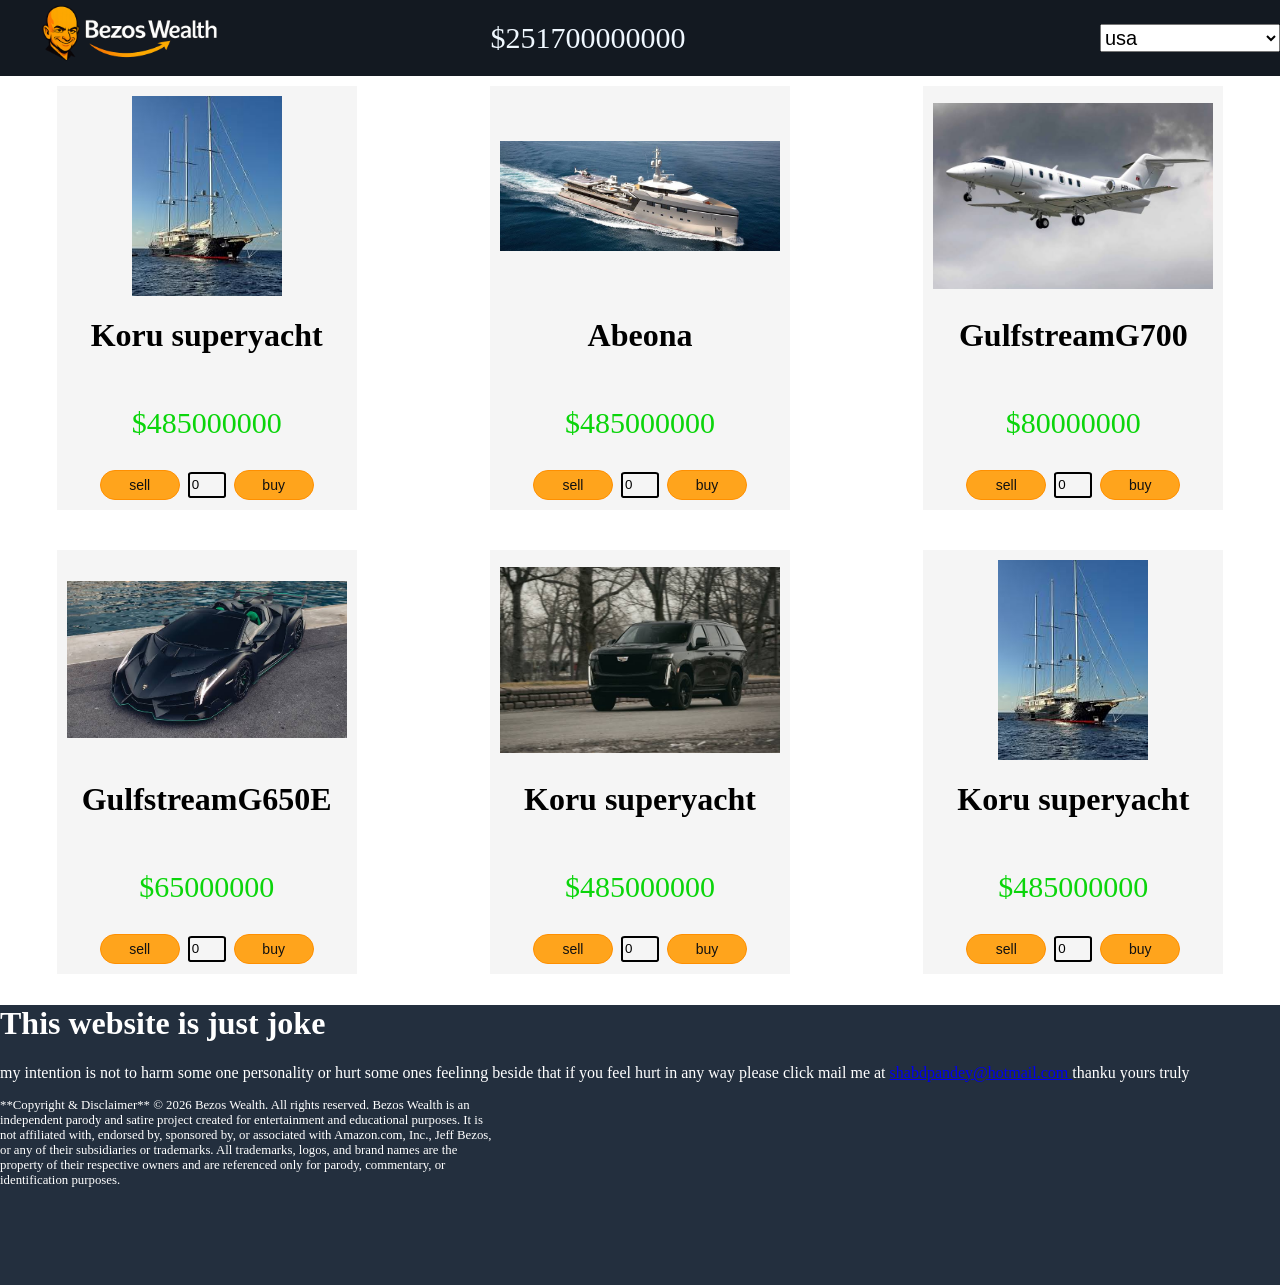
==== index.html @ bca40e4d "Initial commit" ====
<!DOCTYPE html>
<html lang="en">
<head>
    <meta charset="UTF-8">
    <meta name="viewport" content="width=device-width, initial-scale=1.0">
    <link rel="stylesheet" href="style.css">
    
</head>
<body>
    <header>
    <div class="navBar">
        <div class="logod">
           <img class="logoimg"  src="joe.png" alt="bezosphoto">
        </div>
        <div class="amount">
            <p id="symbol">$</p>
            <p id="usdamount">251700000000</p>
        </div>
        <div class="currency_changer">
            <select name="currency" id="money_change">
                <option value="usa">usa</option>
                <option value="india">india</option>
                <option value="china">china</option>
            </select>
        </div>
        </header>
    </div>
    <div class="hero-section">
        <div id="products"></div>
    </div>
    <footer>
        <div class="last_note">
            <h1>This website is just joke</h1>
            <p>my intention is not to harm some one personality or
                 hurt some ones feelinng beside that if you feel hurt in any way
                please click mail me at 
           <span id="mail"> <a href="mailto:shabdpandey@hotmail.com">shabdpandey@hotmail.com </a> </span>
        thanku yours truly </p>
       <div class="copyright_section"> <p >**Copyright & Disclaimer**

© 2026 Bezos Wealth. All rights reserved.

Bezos Wealth is an independent parody and satire project created for entertainment and educational purposes. 
It is not affiliated with, endorsed by, sponsored by, or associated with Amazon.com,
 Inc., Jeff Bezos, or any of their subsidiaries or trademarks. All trademarks, logos, and brand names 
 are the property of their respective owners and are referenced only for parody, commentary, or identification purposes.
</p>

</div>

        </div>
    </footer>
    <script src="script.js"></script>
</body>
</html>
---- style.css ----
body{
    margin: 0%;
    padding: 0%;
}


.navBar{
    background-color: #131921;
    height: 76px;
    width: 100%;
    margin: 0px;
    padding: 0%;
    display: flex;
    justify-content: center;
    align-items: center;

    
}
.amount{
    display: flex;
    margin-left: 0%;
    margin-right:auto;
    justify-content: center;
    align-items: center;
}

#usdamount{

    color: aliceblue;
    font-size: 30px;
    margin: 0px;
    display: flex;
    margin-right: auto;
    font-weight: 300;
    
    
    
}

.logoimg{
    width: auto;
    height: 180px;
    margin-right: auto;
    
    
}
.logod{
      width: 76px;
    height: 180px;
    margin-right: auto;
    
}
#money_change{
    width: 180px;
    height: 28px;
    font-size: 20px;
    font-family: Arial, Helvetica, sans-serif;
    font-weight: 300;
}
#symbol{
    color: aliceblue ;
    font-weight: 300;
    font-size: 30px;
    margin: 0px;
}


#product_name{
    font-size: 40px;
  
}
.img_product{
    width: 100%;
    height: 200px;
    object-fit: contain;
    align-items: center;
    justify-content: center;
    margin: 0px;
    padding: 0px;
    border: 0px;
    margin-bottom: auto;
}
.last_note{
    height: 280px;
    width: 100%;
    background: #232F3E;
    display: flexbox;
    justify-items: center;
    justify-content: space-around;
    color: #ffffff;
    

}
.copyright_section{
    height: 80px;
    width: 500px;
    font-size: 0.8rem;
    
    
}
.card{
   
    background-color: #F5F5F5;
    width: 300px;
    min-height: 400px;
    justify-items: center;
    align-items: center;
    justify-content: space-between;
    display: flex;
    flex-direction: column;
    margin: 10px;
    padding: 10px;
    box-sizing: border-box;
    
}



.product_count{
    width: 30px;
    height: 20px;
    border-radius: 10%;
    border: 2px solid black;
    background-color: #F5F5F5;
    outline: none;

}
.price_style{
    display: flex;
    font-size: 30px;
    color: rgb(11, 213, 11);
    font-weight: 500;
    margin: 0px;
    padding: 0px;
    
}
#buy{
    width: 80px;
    height: 30px;
    background-color: #ffa41c;
    color: #111;
    padding: 8px 25px;
    font-size: 14px;
    border-radius: 20px;
    cursor: pointer;
    border: 1px solid #ff8f00;
    display: flex;
    flex-direction: column;
    justify-content: center;
    align-items: center;
    
}
.buttons_2{
    display: flex;
    justify-content: center;
     align-items: center;
     gap: 8px;
     width: 100%;
     

}
#sell{
    width: 80px;
    height: 30px;
    background-color: #ffa41c;
    color: #111;
    padding: 8px 25px;
    font-size: 14px;
    border-radius: 20px;
    cursor: pointer;
    border: 1px solid #ff8f00;
    display: flex;
    flex-direction: row;
    justify-content: center;
    align-items: center;
}
#products{
    display: flex;
    flex-wrap: wrap;
    gap: 20px;
    align-items: flex-start;
    justify-content: space-around;
}
#sell:hover{
    width: 100px;
}
.card:hover{
    background-color: #ff8f00;
}
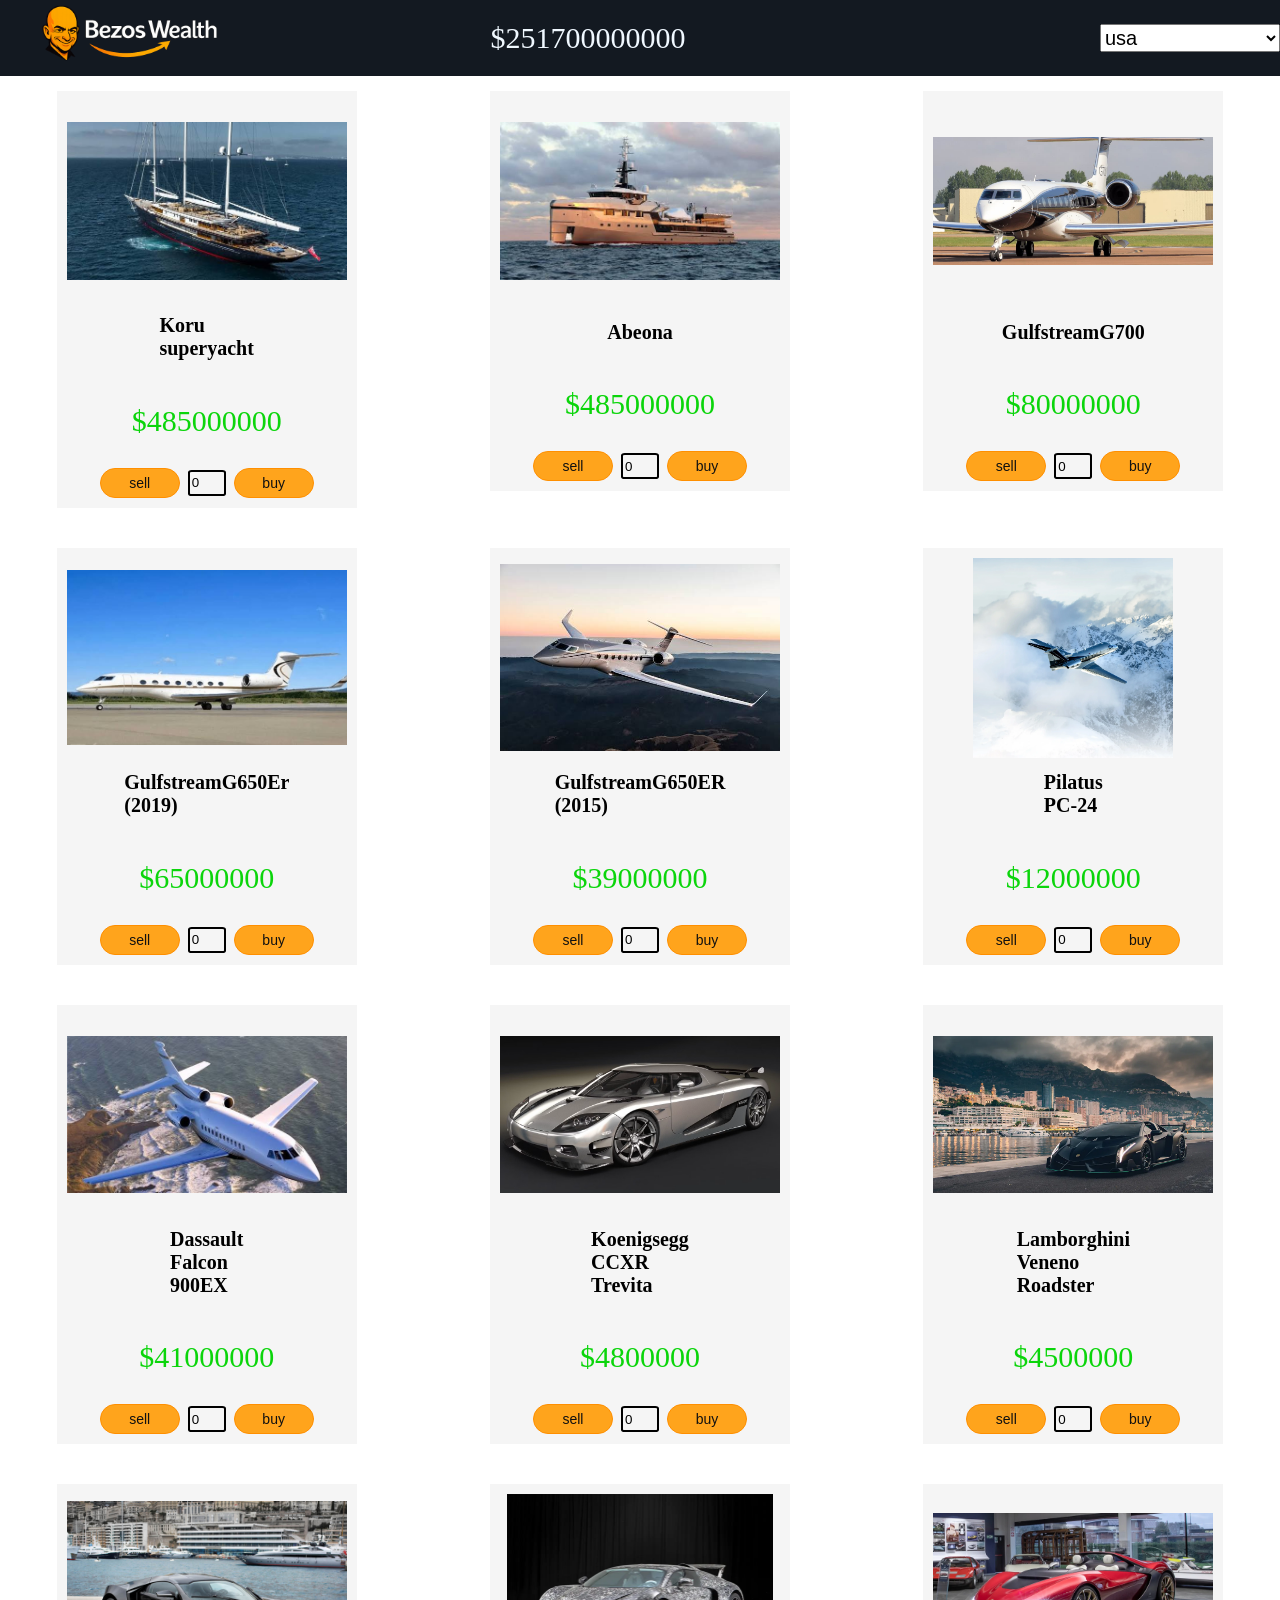
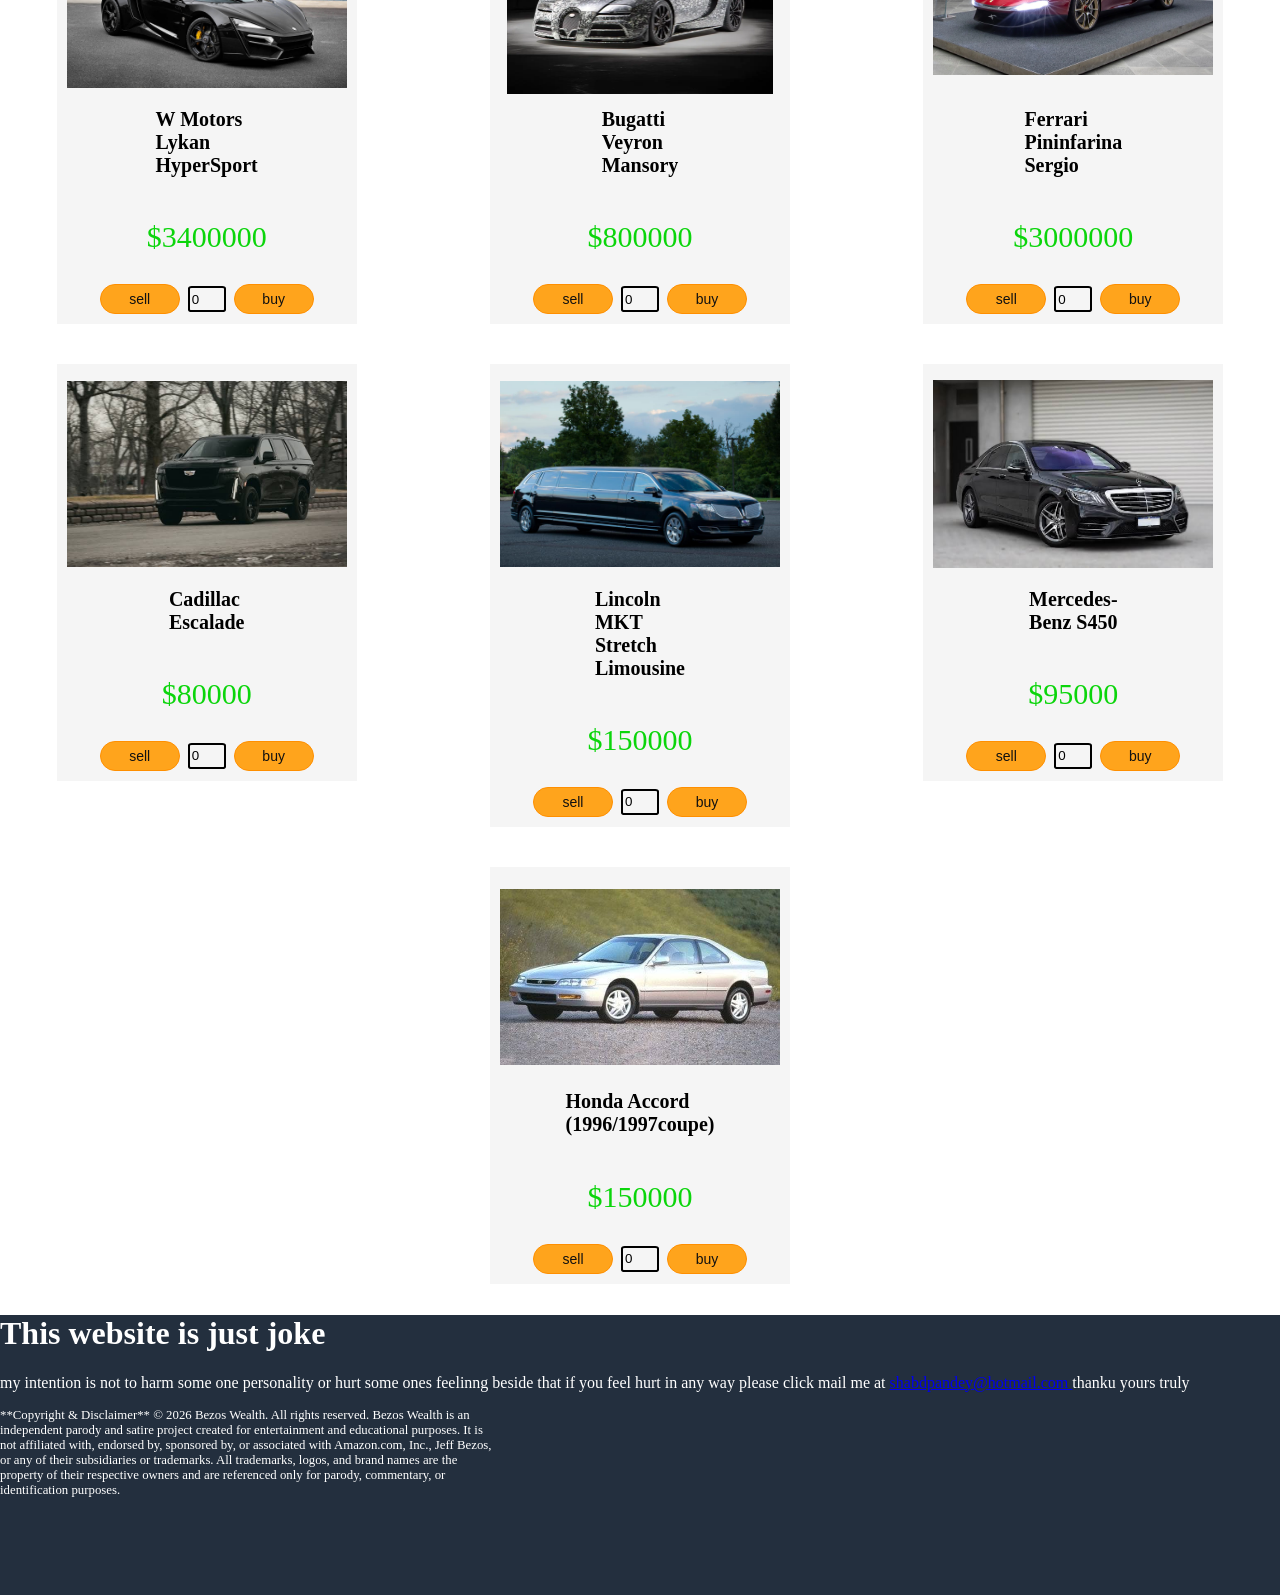
==== commit 9e7ce586: "rename the files fix some bugs nothing important" ====
--- a/index.html
+++ b/index.html
@@ -23,8 +23,9 @@
                 <option value="china">china</option>
             </select>
         </div>
+    </div>
         </header>
-    </div>
+    
     <div class="hero-section">
         <div id="products"></div>
     </div>
--- a/style.css
+++ b/style.css
@@ -13,6 +13,9 @@
     display: flex;
     justify-content: center;
     align-items: center;
+    
+
+    
 
     
 }
@@ -65,8 +68,14 @@
 }
 
 
-#product_name{
-    font-size: 40px;
+.product_name{
+    font-size: 20px;
+    max-width: 30px;
+    align-items: center;
+    justify-content: center;
+    justify-items: center;
+    display: flex;
+    
   
 }
 .img_product{
@@ -186,4 +195,7 @@
 }
 .card:hover{
     background-color: #ff8f00;
-}+}
+.hero-section{
+    margin-top: 5px;
+}
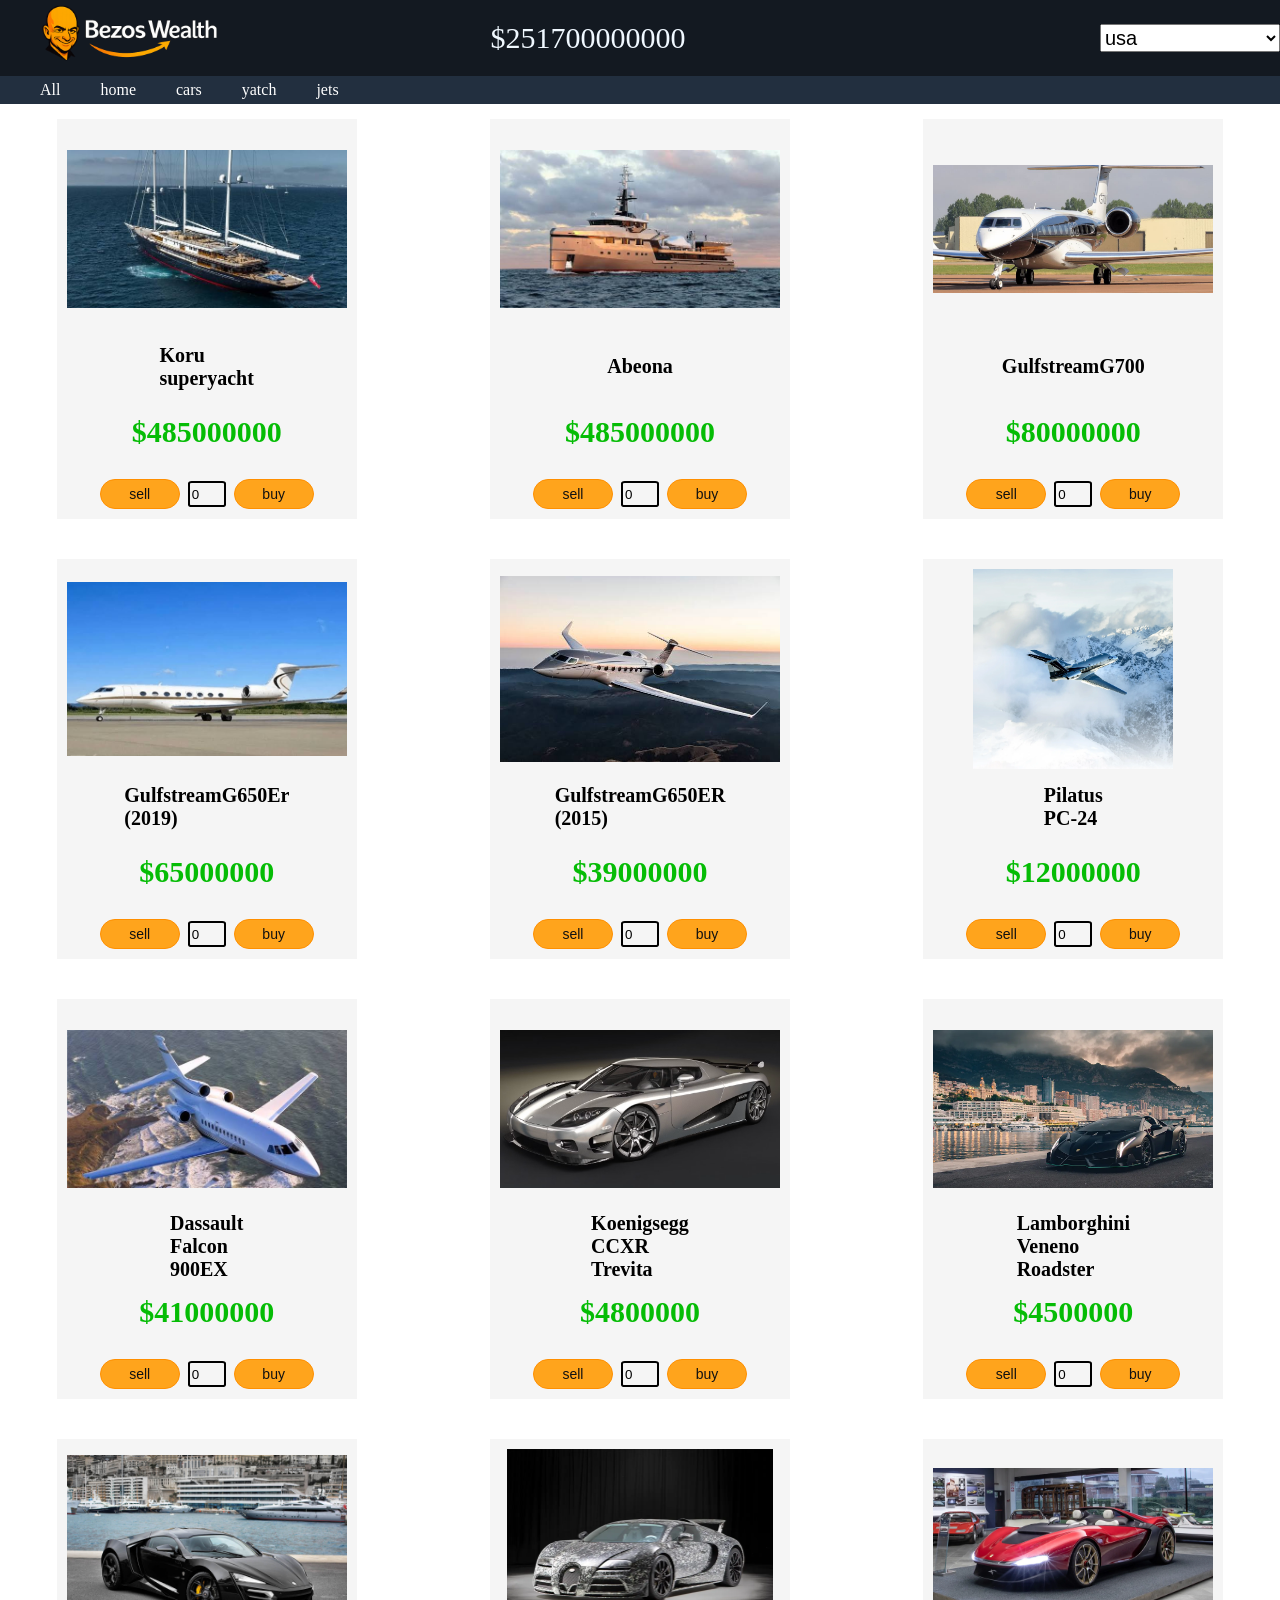
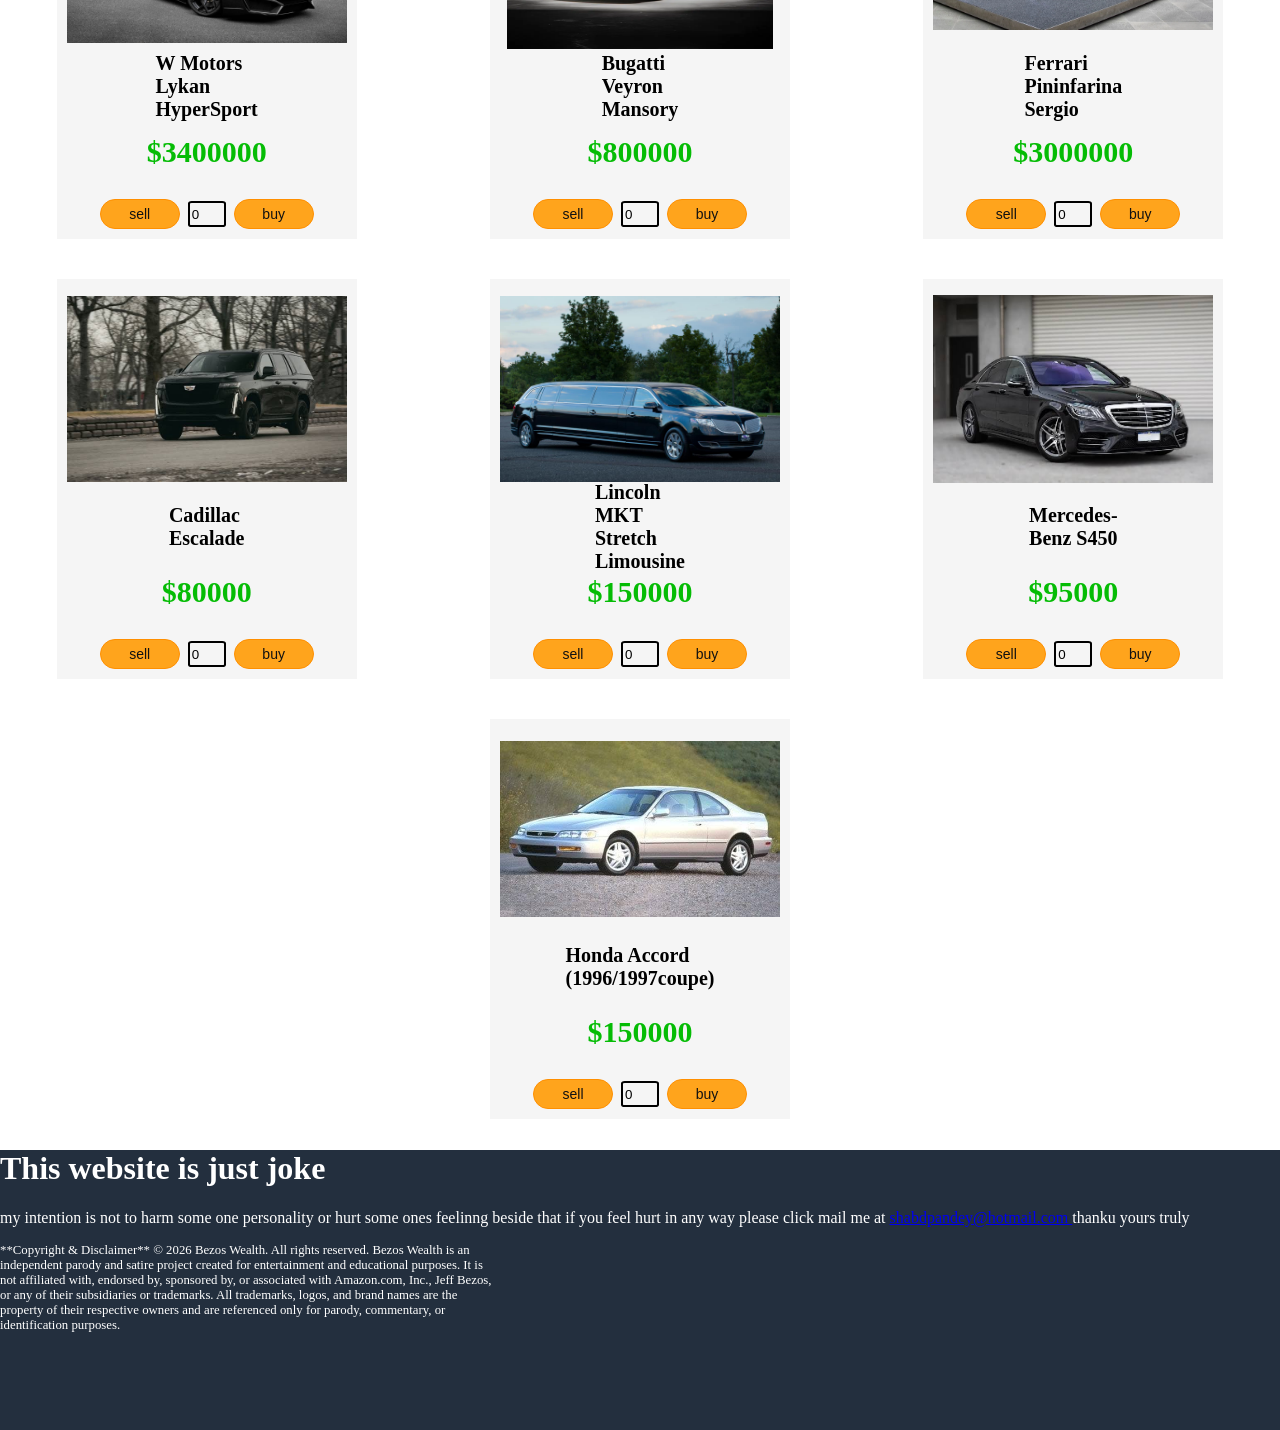
==== commit 35614e5a: "layout fixed" ====
--- a/index.html
+++ b/index.html
@@ -23,6 +23,16 @@
                 <option value="china">china</option>
             </select>
         </div>
+        </div>
+        <div class="filters">
+        <ul>
+            <li><a herf="#" onclick="showProducts('All')">All</a></li>
+            <li><a herf="#" onclick="showProducts('home')">home</a></li>
+            <li ><a herf="#" onclick="showProducts('cars')">cars</a></li>
+            <li><a herf="#" onclick="showProducts('yatch')">yatch</a></li>
+            <li><a herf="#" onclick="showProducts('jets')">jets</a></li>
+        </ul>
+        
     </div>
         </header>
     
--- a/style.css
+++ b/style.css
@@ -75,6 +75,7 @@
     justify-content: center;
     justify-items: center;
     display: flex;
+    max-height: 10px;
     
   
 }
@@ -137,11 +138,11 @@
 .price_style{
     display: flex;
     font-size: 30px;
-    color: rgb(11, 213, 11);
+    color: rgb(5, 188, 5);
     font-weight: 500;
     margin: 0px;
     padding: 0px;
-    
+    font-weight:600;  
 }
 #buy{
     width: 80px;
@@ -199,3 +200,16 @@
 .hero-section{
     margin-top: 5px;
 }
+.filters ul{
+    color: white;
+    background-color:#222f3f ;
+    display: flex;
+    list-style: none;
+    margin:0px;
+    padding: 5px;
+    gap: 40px;
+    cursor: pointer;
+    padding-left: 40px;
+    
+    
+}
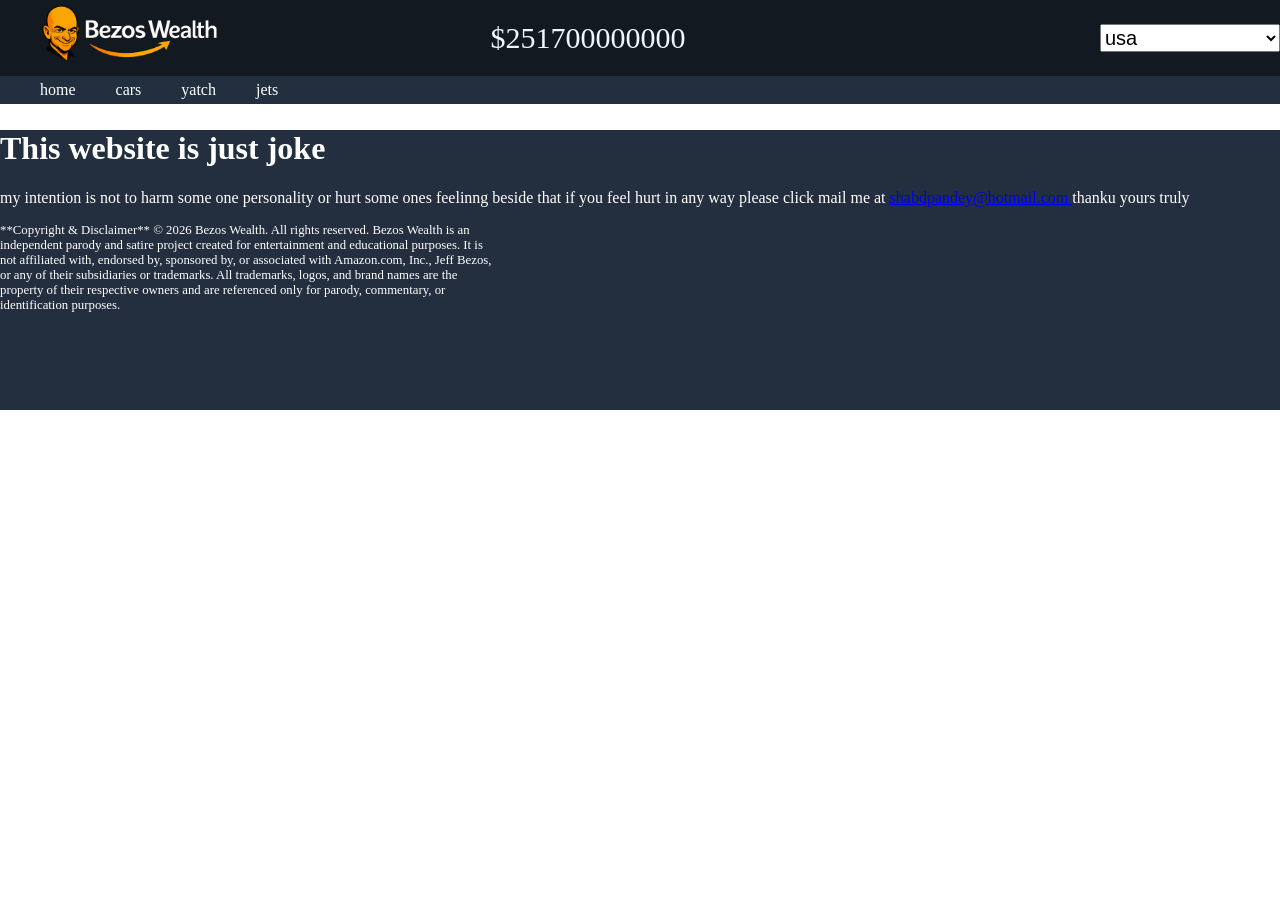
==== commit 6650b176: "anchorize the tools and many more updates" ====
--- a/index.html
+++ b/index.html
@@ -26,11 +26,11 @@
         </div>
         <div class="filters">
         <ul>
-            <li><a herf="#" onclick="showProducts('All')">All</a></li>
+            
             <li><a herf="#" onclick="showProducts('home')">home</a></li>
-            <li ><a herf="#" onclick="showProducts('cars')">cars</a></li>
+            <li ><a herf="#" onclick="showProducts('car')">cars</a></li>
             <li><a herf="#" onclick="showProducts('yatch')">yatch</a></li>
-            <li><a herf="#" onclick="showProducts('jets')">jets</a></li>
+            <li><a herf="#" onclick="showProducts('jet')">jets</a></li>
         </ul>
         
     </div>
--- a/style.css
+++ b/style.css
@@ -108,7 +108,7 @@
     
     
 }
-.card{
+.card a{
    
     background-color: #F5F5F5;
     width: 300px;
@@ -121,6 +121,8 @@
     margin: 10px;
     padding: 10px;
     box-sizing: border-box;
+    color: #000;
+    text-decoration: none;
     
 }
 
@@ -194,7 +196,7 @@
 #sell:hover{
     width: 100px;
 }
-.card:hover{
+.card a:hover{
     background-color: #ff8f00;
 }
 .hero-section{
